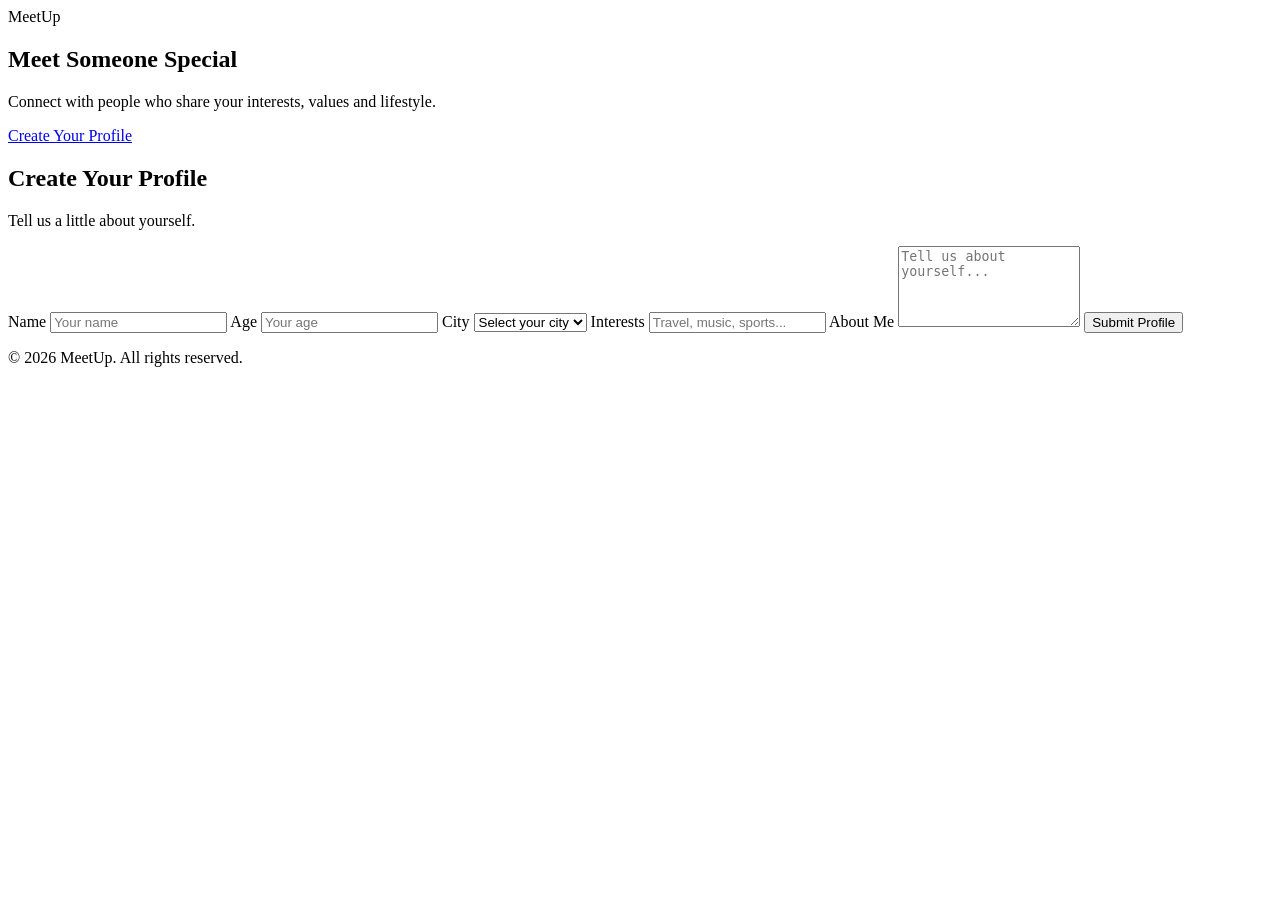
==== index.html @ 425100e8 "Create index.html" ====
<!DOCTYPE html>
<html lang="en">
<head>
    <meta charset="UTF-8">
    <meta name="viewport" content="width=device-width, initial-scale=1.0">

    <title>Meet Someone Special</title>

    <link rel="stylesheet" href="style.css">
</head>

<body>

<header>
    <div class="logo">
        MeetUp
    </div>
</header>

<section class="hero">

    <div class="hero-content">

        <h1>
            Meet Someone Special
        </h1>

        <p>
            Connect with people who share your interests,
            values and lifestyle.
        </p>

        <a href="#profile" class="main-button">
            Create Your Profile
        </a>

    </div>

</section>


<section id="profile" class="profile-section">

    <div class="form-container">

        <h2>Create Your Profile</h2>

        <p class="subtitle">
            Tell us a little about yourself.
        </p>

        <form id="profileForm">

            <label>
                Name
            </label>

            <input
                type="text"
                id="name"
                placeholder="Your name"
                required
            >


            <label>
                Age
            </label>

            <input
                type="number"
                id="age"
                placeholder="Your age"
                min="18"
                required
            >


            <label>
                City
            </label>

            <select id="city" required>

                <option value="">
                    Select your city
                </option>

                <option>New York</option>
                <option>Los Angeles</option>
                <option>Chicago</option>
                <option>Houston</option>
                <option>Phoenix</option>
                <option>Philadelphia</option>
                <option>San Antonio</option>
                <option>San Diego</option>
                <option>Dallas</option>
                <option>San Jose</option>

            </select>


            <label>
                Interests
            </label>

            <input
                type="text"
                id="interests"
                placeholder="Travel, music, sports..."
            >


            <label>
                About Me
            </label>

            <textarea
                id="about"
                placeholder="Tell us about yourself..."
                rows="5"
            ></textarea>


            <button type="submit">
                Submit Profile
            </button>

        </form>

        <div id="successMessage"></div>

    </div>

</section>


<footer>

    <p>
        © 2026 MeetUp. All rights reserved.
    </p>

</footer>


<script src="script.js"></script>

</body>
</html>
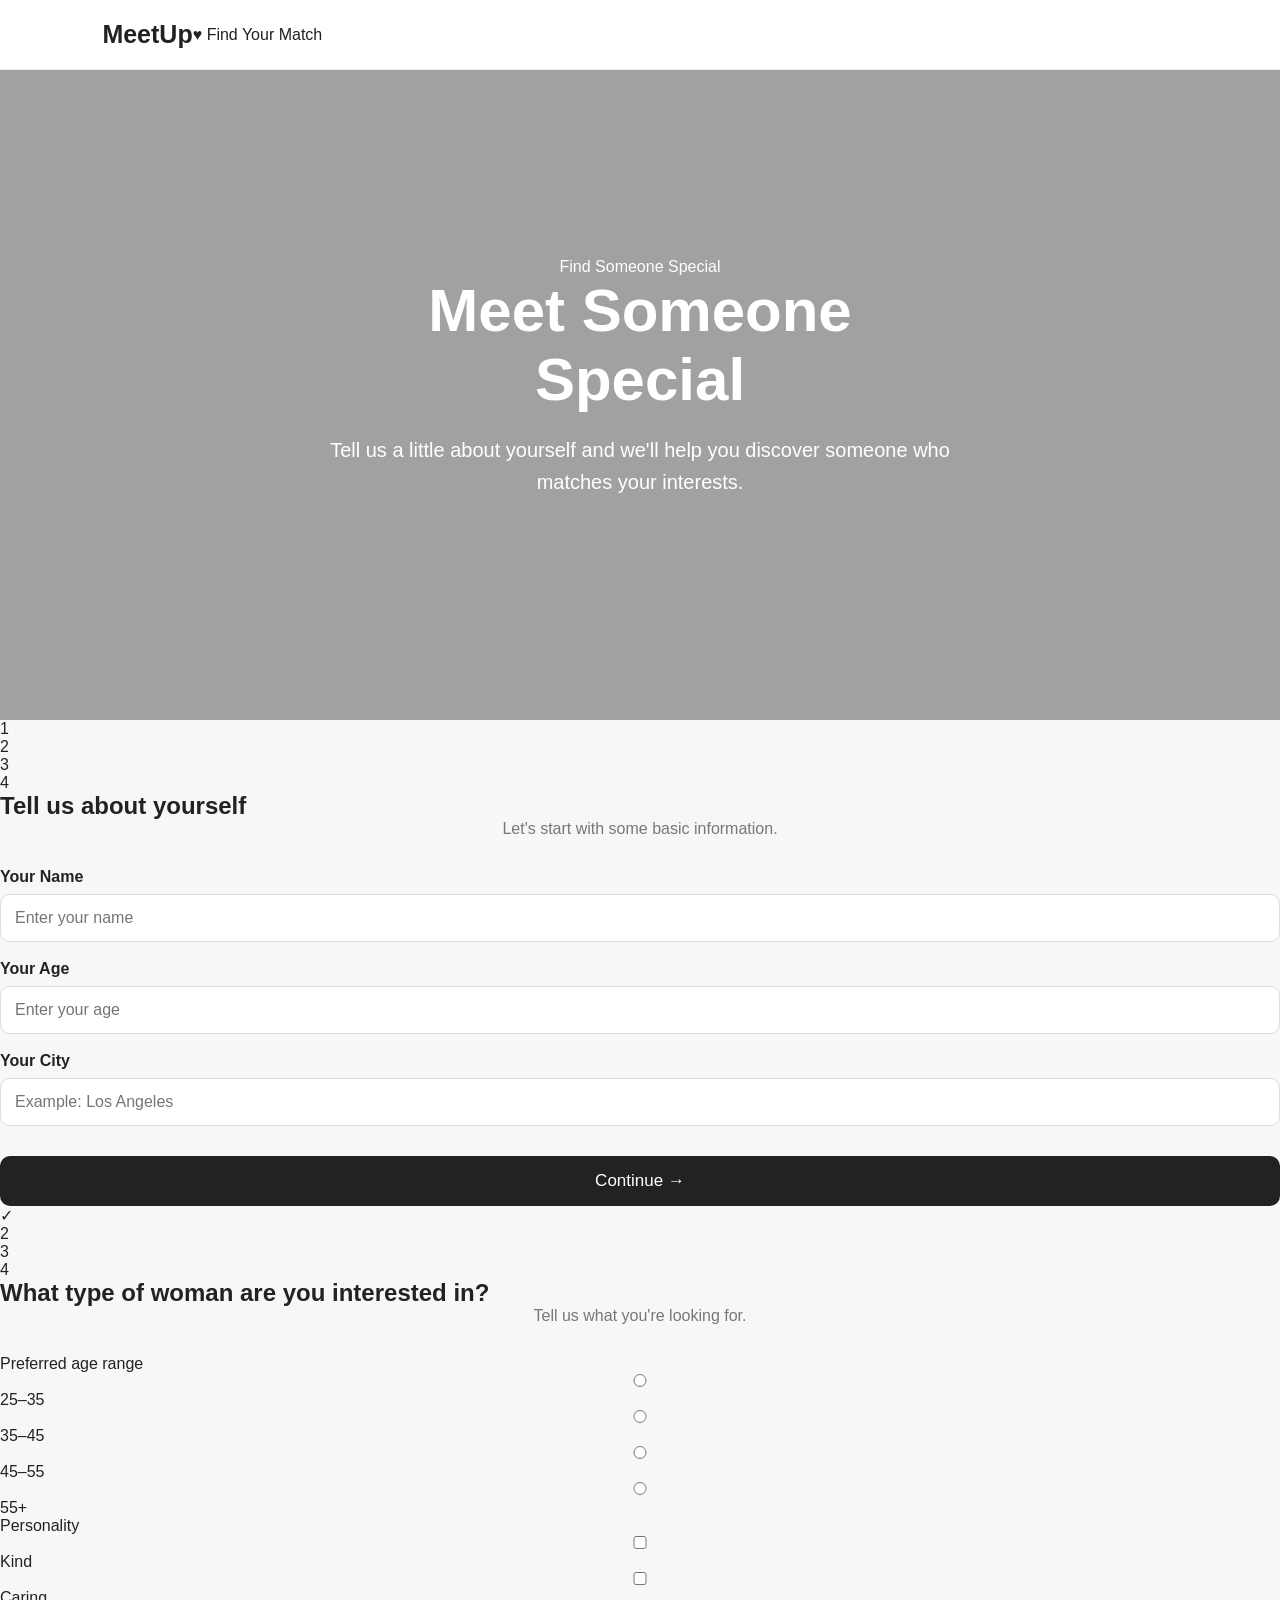
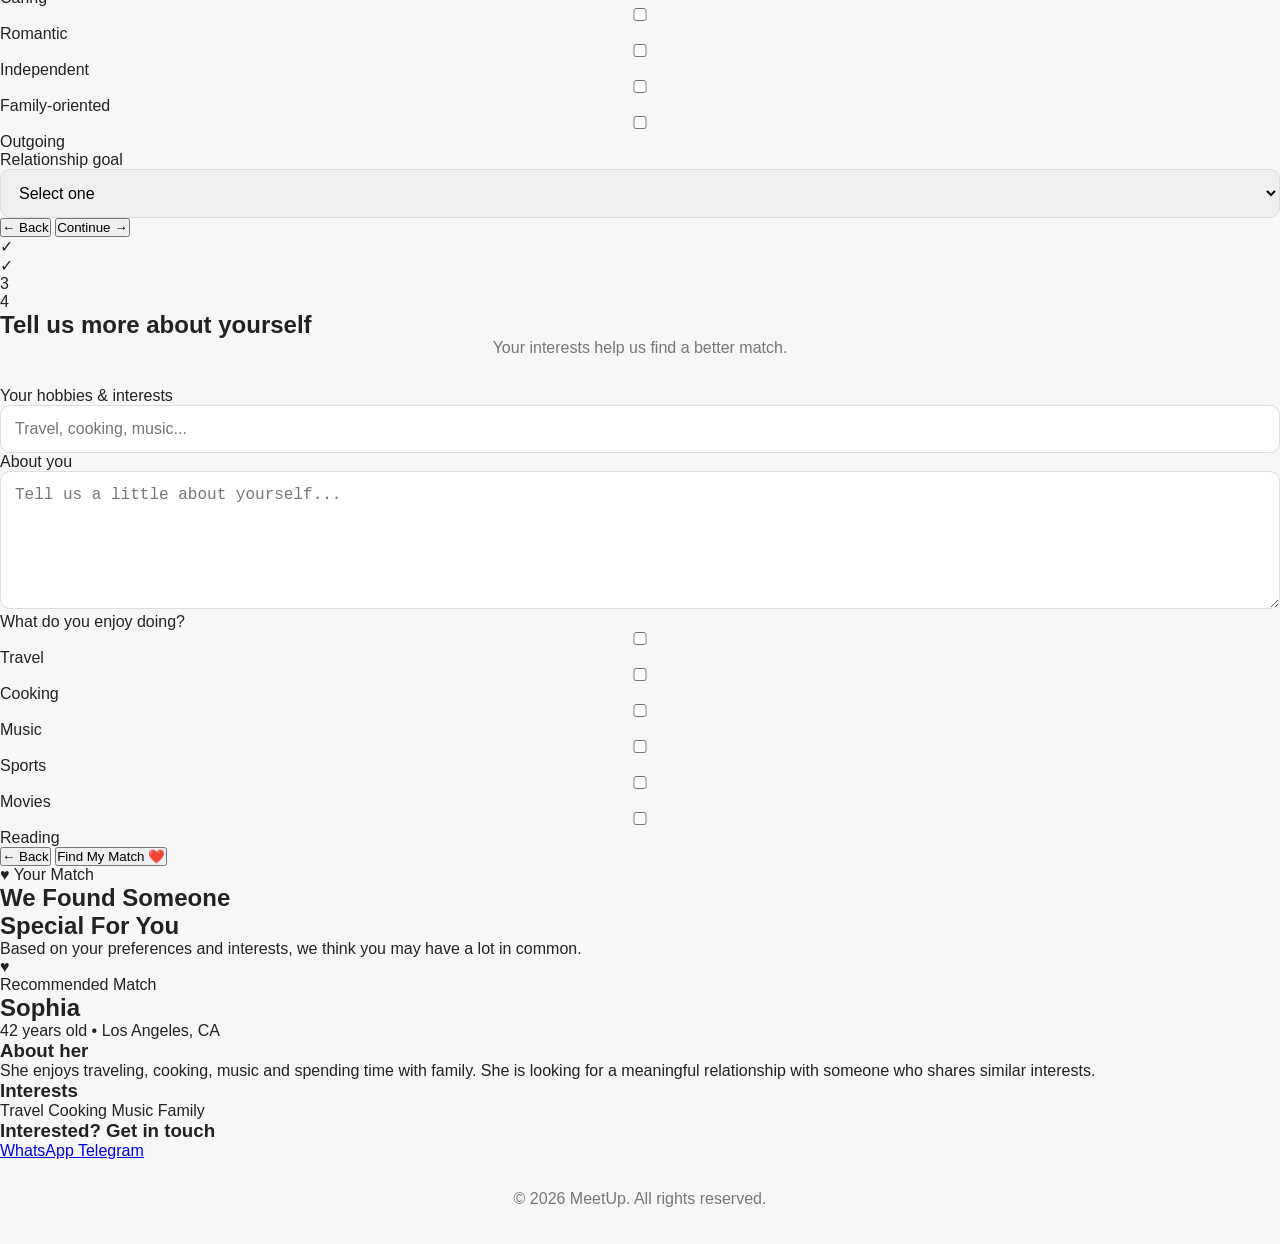
==== commit 3ecb4840: "Update index.html" ====
--- a/index.html
+++ b/index.html
@@ -11,128 +11,524 @@
 
 <body>
 
-<header>
-    <div class="logo">
-        MeetUp
+<header class="header">
+    <div class="logo">MeetUp</div>
+
+    <div class="secure">
+        ♥ Find Your Match
     </div>
 </header>
 
-<section class="hero">
-
-    <div class="hero-content">
-
-        <h1>
-            Meet Someone Special
-        </h1>
-
-        <p>
-            Connect with people who share your interests,
-            values and lifestyle.
-        </p>
-
-        <a href="#profile" class="main-button">
-            Create Your Profile
-        </a>
-
-    </div>
-
-</section>
-
-
-<section id="profile" class="profile-section">
-
-    <div class="form-container">
-
-        <h2>Create Your Profile</h2>
-
-        <p class="subtitle">
-            Tell us a little about yourself.
-        </p>
-
-        <form id="profileForm">
-
-            <label>
-                Name
-            </label>
-
-            <input
-                type="text"
-                id="name"
-                placeholder="Your name"
-                required
-            >
-
-
-            <label>
-                Age
-            </label>
-
-            <input
-                type="number"
-                id="age"
-                placeholder="Your age"
-                min="18"
-                required
-            >
-
-
-            <label>
-                City
-            </label>
-
-            <select id="city" required>
-
-                <option value="">
-                    Select your city
-                </option>
-
-                <option>New York</option>
-                <option>Los Angeles</option>
-                <option>Chicago</option>
-                <option>Houston</option>
-                <option>Phoenix</option>
-                <option>Philadelphia</option>
-                <option>San Antonio</option>
-                <option>San Diego</option>
-                <option>Dallas</option>
-                <option>San Jose</option>
-
-            </select>
-
-
-            <label>
-                Interests
+
+<main>
+
+    <!-- ==================== STEP 1 ==================== -->
+
+    <section class="step active" id="step1">
+
+        <div class="hero">
+
+            <div class="hero-content">
+
+                <div class="badge">
+                    Find Someone Special
+                </div>
+
+                <h1>
+                    Meet Someone<br>
+                    <span>Special</span>
+                </h1>
+
+                <p>
+                    Tell us a little about yourself and we'll help
+                    you discover someone who matches your interests.
+                </p>
+
+            </div>
+
+        </div>
+
+
+        <div class="card">
+
+            <div class="progress">
+                <div class="progress-item active">1</div>
+                <div class="progress-line"></div>
+                <div class="progress-item">2</div>
+                <div class="progress-line"></div>
+                <div class="progress-item">3</div>
+                <div class="progress-line"></div>
+                <div class="progress-item">4</div>
+            </div>
+
+            <h2>Tell us about yourself</h2>
+
+            <p class="subtitle">
+                Let's start with some basic information.
+            </p>
+
+            <form id="profileForm">
+
+                <label for="name">Your Name</label>
+
+                <input
+                    type="text"
+                    id="name"
+                    placeholder="Enter your name"
+                    required
+                >
+
+
+                <label for="age">Your Age</label>
+
+                <input
+                    type="number"
+                    id="age"
+                    min="18"
+                    max="100"
+                    placeholder="Enter your age"
+                    required
+                >
+
+
+                <label for="city">Your City</label>
+
+                <input
+                    type="text"
+                    id="city"
+                    placeholder="Example: Los Angeles"
+                    required
+                >
+
+
+                <button type="submit" class="primary-button">
+                    Continue →
+                </button>
+
+            </form>
+
+        </div>
+
+    </section>
+
+
+    <!-- ==================== STEP 2 ==================== -->
+
+    <section class="step" id="step2">
+
+        <div class="card">
+
+            <div class="progress">
+                <div class="progress-item completed">✓</div>
+                <div class="progress-line active"></div>
+                <div class="progress-item active">2</div>
+                <div class="progress-line"></div>
+                <div class="progress-item">3</div>
+                <div class="progress-line"></div>
+                <div class="progress-item">4</div>
+            </div>
+
+
+            <h2>What type of woman are you interested in?</h2>
+
+            <p class="subtitle">
+                Tell us what you're looking for.
+            </p>
+
+
+            <div class="question">
+
+                <label>Preferred age range</label>
+
+                <div class="options">
+
+                    <label class="option">
+                        <input type="radio" name="ageRange" value="25-35">
+                        <span>25–35</span>
+                    </label>
+
+                    <label class="option">
+                        <input type="radio" name="ageRange" value="35-45">
+                        <span>35–45</span>
+                    </label>
+
+                    <label class="option">
+                        <input type="radio" name="ageRange" value="45-55">
+                        <span>45–55</span>
+                    </label>
+
+                    <label class="option">
+                        <input type="radio" name="ageRange" value="55+">
+                        <span>55+</span>
+                    </label>
+
+                </div>
+
+            </div>
+
+
+            <div class="question">
+
+                <label>Personality</label>
+
+                <div class="checkbox-grid">
+
+                    <label class="option">
+                        <input type="checkbox" name="personality" value="Kind">
+                        <span>Kind</span>
+                    </label>
+
+                    <label class="option">
+                        <input type="checkbox" name="personality" value="Caring">
+                        <span>Caring</span>
+                    </label>
+
+                    <label class="option">
+                        <input type="checkbox" name="personality" value="Romantic">
+                        <span>Romantic</span>
+                    </label>
+
+                    <label class="option">
+                        <input type="checkbox" name="personality" value="Independent">
+                        <span>Independent</span>
+                    </label>
+
+                    <label class="option">
+                        <input type="checkbox" name="personality" value="Family-oriented">
+                        <span>Family-oriented</span>
+                    </label>
+
+                    <label class="option">
+                        <input type="checkbox" name="personality" value="Outgoing">
+                        <span>Outgoing</span>
+                    </label>
+
+                </div>
+
+            </div>
+
+
+            <div class="question">
+
+                <label>Relationship goal</label>
+
+                <select id="relationshipGoal">
+
+                    <option value="">
+                        Select one
+                    </option>
+
+                    <option value="Serious relationship">
+                        Serious relationship
+                    </option>
+
+                    <option value="Marriage">
+                        Marriage
+                    </option>
+
+                    <option value="Dating">
+                        Dating
+                    </option>
+
+                    <option value="Friendship first">
+                        Friendship first
+                    </option>
+
+                </select>
+
+            </div>
+
+
+            <div class="buttons">
+
+                <button
+                    type="button"
+                    class="secondary-button"
+                    onclick="showStep(1)"
+                >
+                    ← Back
+                </button>
+
+                <button
+                    type="button"
+                    class="primary-button"
+                    onclick="goToStep3()"
+                >
+                    Continue →
+                </button>
+
+            </div>
+
+        </div>
+
+    </section>
+
+
+    <!-- ==================== STEP 3 ==================== -->
+
+    <section class="step" id="step3">
+
+        <div class="card">
+
+            <div class="progress">
+                <div class="progress-item completed">✓</div>
+                <div class="progress-line active"></div>
+                <div class="progress-item completed">✓</div>
+                <div class="progress-line active"></div>
+                <div class="progress-item active">3</div>
+                <div class="progress-line"></div>
+                <div class="progress-item">4</div>
+            </div>
+
+
+            <h2>Tell us more about yourself</h2>
+
+            <p class="subtitle">
+                Your interests help us find a better match.
+            </p>
+
+
+            <label for="interests">
+                Your hobbies & interests
             </label>
 
             <input
                 type="text"
                 id="interests"
-                placeholder="Travel, music, sports..."
+                placeholder="Travel, cooking, music..."
             >
 
 
-            <label>
-                About Me
+            <label for="about">
+                About you
             </label>
 
             <textarea
                 id="about"
-                placeholder="Tell us about yourself..."
-                rows="5"
+                rows="6"
+                placeholder="Tell us a little about yourself..."
             ></textarea>
 
 
-            <button type="submit">
-                Submit Profile
-            </button>
-
-        </form>
-
-        <div id="successMessage"></div>
-
-    </div>
-
-</section>
+            <div class="question">
+
+                <label>What do you enjoy doing?</label>
+
+                <div class="checkbox-grid">
+
+                    <label class="option">
+                        <input
+                            type="checkbox"
+                            name="activities"
+                            value="Travel"
+                        >
+                        <span>Travel</span>
+                    </label>
+
+                    <label class="option">
+                        <input
+                            type="checkbox"
+                            name="activities"
+                            value="Cooking"
+                        >
+                        <span>Cooking</span>
+                    </label>
+
+                    <label class="option">
+                        <input
+                            type="checkbox"
+                            name="activities"
+                            value="Music"
+                        >
+                        <span>Music</span>
+                    </label>
+
+                    <label class="option">
+                        <input
+                            type="checkbox"
+                            name="activities"
+                            value="Sports"
+                        >
+                        <span>Sports</span>
+                    </label>
+
+                    <label class="option">
+                        <input
+                            type="checkbox"
+                            name="activities"
+                            value="Movies"
+                        >
+                        <span>Movies</span>
+                    </label>
+
+                    <label class="option">
+                        <input
+                            type="checkbox"
+                            name="activities"
+                            value="Reading"
+                        >
+                        <span>Reading</span>
+                    </label>
+
+                </div>
+
+            </div>
+
+
+            <div class="buttons">
+
+                <button
+                    type="button"
+                    class="secondary-button"
+                    onclick="showStep(2)"
+                >
+                    ← Back
+                </button>
+
+                <button
+                    type="button"
+                    class="primary-button"
+                    onclick="submitProfile()"
+                >
+                    Find My Match ❤️
+                </button>
+
+            </div>
+
+            <div id="errorMessage" class="error"></div>
+
+        </div>
+
+    </section>
+
+
+    <!-- ==================== STEP 4 ==================== -->
+
+    <section class="step" id="step4">
+
+        <div class="match-page">
+
+            <div class="match-badge">
+                ♥ Your Match
+            </div>
+
+            <h1>
+                We Found Someone<br>
+                <span>Special For You</span>
+            </h1>
+
+            <p class="match-description">
+                Based on your preferences and interests,
+                we think you may have a lot in common.
+            </p>
+
+
+            <div class="match-card">
+
+                <div class="profile-photo">
+                    <div class="photo-placeholder">
+                        <span>♥</span>
+                    </div>
+                </div>
+
+
+                <div class="match-info">
+
+                    <div class="match-label">
+                        Recommended Match
+                    </div>
+
+                    <h2 id="matchName">
+                        Sophia
+                    </h2>
+
+                    <div class="match-details">
+
+                        <span id="matchAge">
+                            42 years old
+                        </span>
+
+                        <span>•</span>
+
+                        <span id="matchCity">
+                            Los Angeles, CA
+                        </span>
+
+                    </div>
+
+
+                    <div class="match-section">
+
+                        <h3>
+                            About her
+                        </h3>
+
+                        <p id="matchAbout">
+                            She enjoys traveling, cooking,
+                            music and spending time with family.
+                            She is looking for a meaningful
+                            relationship with someone who shares
+                            similar interests.
+                        </p>
+
+                    </div>
+
+
+                    <div class="match-section">
+
+                        <h3>
+                            Interests
+                        </h3>
+
+                        <div class="tags">
+
+                            <span>Travel</span>
+                            <span>Cooking</span>
+                            <span>Music</span>
+                            <span>Family</span>
+
+                        </div>
+
+                    </div>
+
+
+                    <div class="contact-box">
+
+                        <h3>
+                            Interested? Get in touch
+                        </h3>
+
+                        <a
+                            id="whatsappLink"
+                            class="contact-button whatsapp"
+                            href="#"
+                            target="_blank"
+                            rel="noopener"
+                        >
+                            WhatsApp
+                        </a>
+
+                        <a
+                            id="telegramLink"
+                            class="contact-button telegram"
+                            href="#"
+                            target="_blank"
+                            rel="noopener"
+                        >
+                            Telegram
+                        </a>
+
+                    </div>
+
+                </div>
+
+            </div>
+
+        </div>
+
+    </section>
+
+</main>
 
 
 <footer>
--- a/style.css
+++ b/style.css
@@ -0,0 +1,197 @@
+* {
+    box-sizing: border-box;
+    margin: 0;
+    padding: 0;
+}
+
+body {
+    font-family: Arial, sans-serif;
+    background: #f7f7f9;
+    color: #222;
+}
+
+header {
+    height: 70px;
+    display: flex;
+    align-items: center;
+    padding: 0 8%;
+    background: white;
+    border-bottom: 1px solid #eee;
+}
+
+.logo {
+    font-size: 25px;
+    font-weight: bold;
+}
+
+.hero {
+    min-height: 650px;
+
+    display: flex;
+    align-items: center;
+    justify-content: center;
+
+    text-align: center;
+
+    background:
+        linear-gradient(
+            rgba(0,0,0,0.35),
+            rgba(0,0,0,0.35)
+        ),
+        url("https://images.unsplash.com/photo-1516589178581-6cd7833ae3b2")
+        center/cover;
+}
+
+.hero-content {
+    max-width: 700px;
+    padding: 30px;
+    color: white;
+}
+
+.hero h1 {
+    font-size: 60px;
+    margin-bottom: 20px;
+}
+
+.hero p {
+    font-size: 20px;
+    line-height: 1.6;
+    margin-bottom: 35px;
+}
+
+.main-button {
+    display: inline-block;
+
+    padding: 15px 30px;
+
+    background: white;
+    color: #222;
+
+    border-radius: 30px;
+
+    text-decoration: none;
+
+    font-weight: bold;
+}
+
+.profile-section {
+    padding: 80px 20px;
+}
+
+.form-container {
+    max-width: 600px;
+
+    margin: auto;
+
+    background: white;
+
+    padding: 40px;
+
+    border-radius: 20px;
+
+    box-shadow: 0 10px 40px rgba(0,0,0,0.08);
+}
+
+.form-container h2 {
+    text-align: center;
+    font-size: 32px;
+    margin-bottom: 10px;
+}
+
+.subtitle {
+    text-align: center;
+    color: #777;
+    margin-bottom: 30px;
+}
+
+form label {
+    display: block;
+
+    margin-top: 18px;
+    margin-bottom: 8px;
+
+    font-weight: bold;
+}
+
+input,
+select,
+textarea {
+    width: 100%;
+
+    padding: 14px;
+
+    border: 1px solid #ddd;
+
+    border-radius: 10px;
+
+    font-size: 16px;
+
+    outline: none;
+}
+
+textarea {
+    resize: vertical;
+}
+
+form button {
+    width: 100%;
+
+    margin-top: 30px;
+
+    padding: 15px;
+
+    border: none;
+
+    border-radius: 10px;
+
+    background: #222;
+
+    color: white;
+
+    font-size: 17px;
+
+    cursor: pointer;
+}
+
+form button:hover {
+    opacity: 0.85;
+}
+
+#successMessage {
+    margin-top: 20px;
+
+    text-align: center;
+
+    font-weight: bold;
+}
+
+footer {
+    padding: 30px;
+
+    text-align: center;
+
+    color: #777;
+}
+
+
+/* 手机 */
+
+@media (max-width: 768px) {
+
+    .hero {
+        min-height: 550px;
+    }
+
+    .hero h1 {
+        font-size: 40px;
+    }
+
+    .hero p {
+        font-size: 17px;
+    }
+
+    .form-container {
+        padding: 25px;
+    }
+
+}
